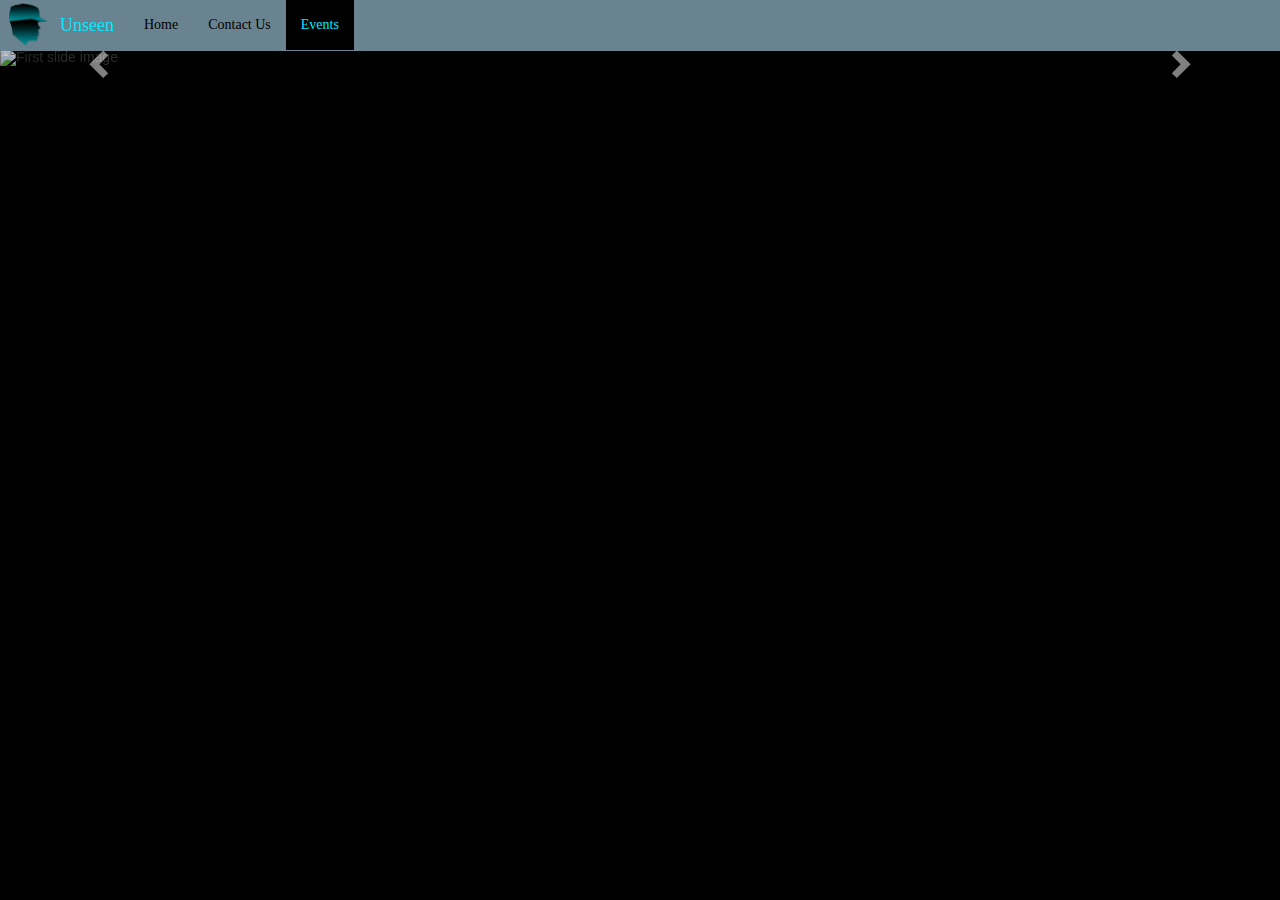
==== events.html @ 073b0ba0 "Add files via upload" ====
<!DOCTYPE html>
<html lang="en">
  <head>
    <meta charset="UTF-8">
	<meta http-equiv="X-UA-Compatible" content="IE=edge">
	<meta name="viewport" content="width=device-width, initial-scale=1">
    <title>UNSEEN</title>
    <!-- Bootstrap -->
	<!-- <link href="css/bootstrap.css" rel="stylesheet"> -->
	<link href="css/bootstrap-3.3.6.css" rel="stylesheet" type="text/css">
	<link href="css/yosemite.css" rel="stylesheet" type="text/css">
	<style type="text/css">
	body {
	background-color: #000000;
}
    </style>

	<!-- HTML5 shim and Respond.js for IE8 support of HTML5 elements and media queries -->
	<!-- WARNING: Respond.js doesn't work if you view the page via file:// -->
	<!--[if lt IE 9]>
		  <script src="https://oss.maxcdn.com/html5shiv/3.7.2/html5shiv.min.js"></script>
		  <script src="https://oss.maxcdn.com/respond/1.4.2/respond.min.js"></script>
		<![endif]-->
  <!--The following script tag downloads a font from the Adobe Edge Web Fonts server for use within the web page. We recommend that you do not modify it.--><script>var __adobewebfontsappname__="dreamweaver"</script><script src="http://use.edgefonts.net/kelly-slab:n4:default.js" type="text/javascript"></script>
</head>
  <body style="padding-top: 50px" background="black">
  <nav class="navbar navbar-default navbar-fixed-top">
    <div class="container-fluid">
      <!-- Brand and toggle get grouped for better mobile display -->
      <div class="navbar-header">
        <button type="button" class="navbar-toggle collapsed" data-toggle="collapse" data-target="#topFixedNavbar1" aria-expanded="false"><span class="sr-only">Toggle navigation</span>Menu <span class="glyphicon glyphicon-chevron-down"></span></button>
        <a class="navbar-brand" href="splash.html">Unseen</a></div>
      <!-- Collect the nav links, forms, and other content for toggling -->
      <div class="collapse navbar-collapse container" id="topFixedNavbar1">
        <ul class="nav navbar-nav">
          <li><a href="index.html">Home</a></li>
          <li><a href="contact.html">Contact Us</a></li>
			<li class="active"><a href="events.html">Events<span class="sr-only">(current)</span></a></li>
        </ul>
		</div>
	  </div>
	</nav>
  <div class="container-fluid">
    <div class="row" id="lake"><div id="carousel1" class="carousel slide" data-ride="carousel">
      <ol class="carousel-indicators">
        <li data-target="#carousel1" data-slide-to="0" class="active"></li>
        <li data-target="#carousel1" data-slide-to="1"></li>
        <li data-target="#carousel1" data-slide-to="2"></li>
      </ol>
      <div class="carousel-inner" role="listbox">
        <div class="item active"><img src="images/IMAGE1.JPG" alt="First slide image" class="center-block">
          <div class="carousel-caption">
            <h3>First Event</h3>
            <p></p>
          </div>
        </div>
        <div class="item"><img src="images/IMAGE2.JPG" alt="Second slide image" class="center-block">
          <div class="carousel-caption">
            <h3>Second Event</h3>
            <p></p>
          </div>
        </div>
        <div class="item"><img src="images/IMAGE3.JPG" alt="Third slide image" class="center-block">
          <div class="carousel-caption">
            <h3>Third event</h3>
            <p></p>
          </div>
        </div>
      </div>
      <a class="left carousel-control" href="#carousel1" role="button" data-slide="prev"><span class="glyphicon glyphicon-chevron-left" aria-hidden="true"></span><span class="sr-only">Previous</span></a><a class="right carousel-control" href="#carousel1" role="button" data-slide="next"><span class="glyphicon glyphicon-chevron-right" aria-hidden="true"></span><span class="sr-only">Next</span></a></div>
  </div>
    <section id="highlights" class="row">
      <div class="col-lg-11 col-lg-offset-1">
        <div class="row">
          <article class="col-sm-6"></article>
</div>
      </div>
    </section>
  </div>
<!-- jQuery (necessary for Bootstrap's JavaScript plugins) --> 
	<script src="js/jquery-1.11.3.min.js"></script>

	<!-- Include all compiled plugins (below), or include individual files as needed --> 
	<!-- <script src="js/bootstrap.js"></script> -->
  <script src="js/bootstrap-3.3.6.js"></script>
</body>
</html>
---- css/yosemite.css ----
@charset "UTF-8";
#form {
	position: absolute;
	top: 20%;
	left: 30%;
	color: #38A2B5;
	font-family: kelly-slab;
	font-weight: 400;
	font-size: 2.5em;
	font-style: normal;
	display: block;
	right: auto;
	letter-spacing: normal;
	word-spacing: 0px;
	text-align: left;
	text-shadow: -4px 5px 2px #000000;
	-webkit-box-shadow: 0 0;
	box-shadow: 0 0;
}
#CAR1 {
	position: absolute;
	top: 50%;
	right: 50%;
	left: 50%;
	bottom: 50%;
}
#article1 {
	position: absolute;
	top: 40%;
	left: 51%;
	font-family: kelly-slab;
	font-style: normal;
	font-weight: 400;
	color: #04E4FA;
	font-size: large;
	right: 10%;
}
#bg {
	position: relative;
}
#about {
	color: #0DDDFA;
	font-family: kelly-slab;
	font-style: normal;
	font-weight: 400;
	position: absolute;
	top: 25%;
	left: 50%;
	padding-top: 10px;
	padding-left: 10px;
	padding-bottom: 10px;
	padding-right: 10px;
}

@media screen and (min-width:649px) and (max-width:950px){
#lake h1 {
	font-size: 2em;
	}
}

.navbar-default {
	background-color: #698490;
	border-color: #698490;
	font-family: kelly-slab;
	font-style: normal;
	font-weight: 400;
}
.navbar-default .navbar-brand {
	color: #FFFFFF;
	background-image: url(../images/Soldier-Side_notext.png);
	background-repeat: no-repeat;
	background-size: 38px auto;
	padding-left: 60px;
	background-position: 10% 0%;
}
.navbar-default .navbar-brand:hover,
.navbar-default .navbar-brand:focus {
	color: #00e9ff;
	font-family: kelly-slab;
	font-style: normal;
	font-weight: 400;
}
.container-fluid .navbar-header .navbar-brand {
}
#logo {
}
.navbar-default .navbar-text {
  color: #000000;
}
.navbar-default .navbar-nav > li > a {
  color: #000000;
}
.navbar-default .navbar-nav > li > a:hover,
.navbar-default .navbar-nav > li > a:focus {
  color: #00e9ff;
}
.navbar-default .navbar-nav > li > .dropdown-menu {
}
.navbar-default .navbar-nav > li > .dropdown-menu > li > a {
  color: #000000;
}
.navbar-default .navbar-nav > li > .dropdown-menu > li > a:hover,
.navbar-default .navbar-nav > li > .dropdown-menu > li > a:focus {
  color: #00e9ff;
  background-color: #000000;
}
.navbar-default .navbar-nav > li > .dropdown-menu > li.divider {
  background-color: #000000;
}
.navbar-default .navbar-nav > .active > a,
.navbar-default .navbar-nav > .active > a:hover,
.navbar-default .navbar-nav > .active > a:focus {
  color: #00e9ff;
  background-color: #000000;
}
.navbar-default .navbar-nav > .open > a,
.navbar-default .navbar-nav > .open > a:hover,
.navbar-default .navbar-nav > .open > a:focus {
  color: #00e9ff;
  background-color: #000000;
}
.navbar-default .navbar-toggle {
  border-color: #000000;
}
.navbar-default .navbar-toggle:hover,
.navbar-default .navbar-toggle:focus {
  background-color: #000000;
}
.navbar-default .navbar-toggle .icon-bar {
  background-color: #000000;
}
.navbar-default .navbar-collapse,
.navbar-default .navbar-form {
  border-color: #000000;
}
.navbar-default .navbar-link {
  color: #000000;
}
.navbar-default .navbar-link:hover {
  color: #00e9ff;
}
.container-fluid .row .img-responsive {
}
#smoke1 {
	width: 100%;
	opacity: 1;
	z-index: -100;
	left: 0px;
	top: 0px;
	display: block;
	position: static;
}
form format {
	position: absolute;
}


@media (max-width:649px){
  .navbar-default .navbar-nav .open .dropdown-menu > li > a {
    color: #000000;
  }
  .navbar-default .navbar-nav .open .dropdown-menu > li > a:hover,
  .navbar-default .navbar-nav .open .dropdown-menu > li > a:focus {
    color: #00e9ff;
  }
  .navbar-default .navbar-nav .open .dropdown-menu > .active > a,
  .navbar-default .navbar-nav .open .dropdown-menu > .active > a:hover,
  .navbar-default .navbar-nav .open .dropdown-menu > .active > a:focus {
	color: #00E5FA;
	background-color: #000000;
  }
.navbar-toggle {
	color: #FFFFFF;
}
#lake h1 {
	font-size: 2em;
	bottom: 0px;
}
#aboutsmall {
	font-size: 1.5em;
	color: #06E4FA;
	position: absolute;
	top: 21%;
	left: 50%;
}
#article1small {
	position: absolute;
	top: 33%;
	left: 50%;
	color: #06E4FA;
	font-family: kelly-slab;
	font-style: normal;
	font-weight: 400;
}
}
#lake {
	position: relative;
}
#lake h1 {
	position: absolute;
	color: #FFFFFF;
	font-family: Impact, Haettenschweiler, "Franklin Gothic Bold", "Arial Black", sans-serif;
	font-size: 4em;
	text-shadow: 2px 2px 5px #5D5D5D;
	left: 8%;
	bottom: 9%;
}
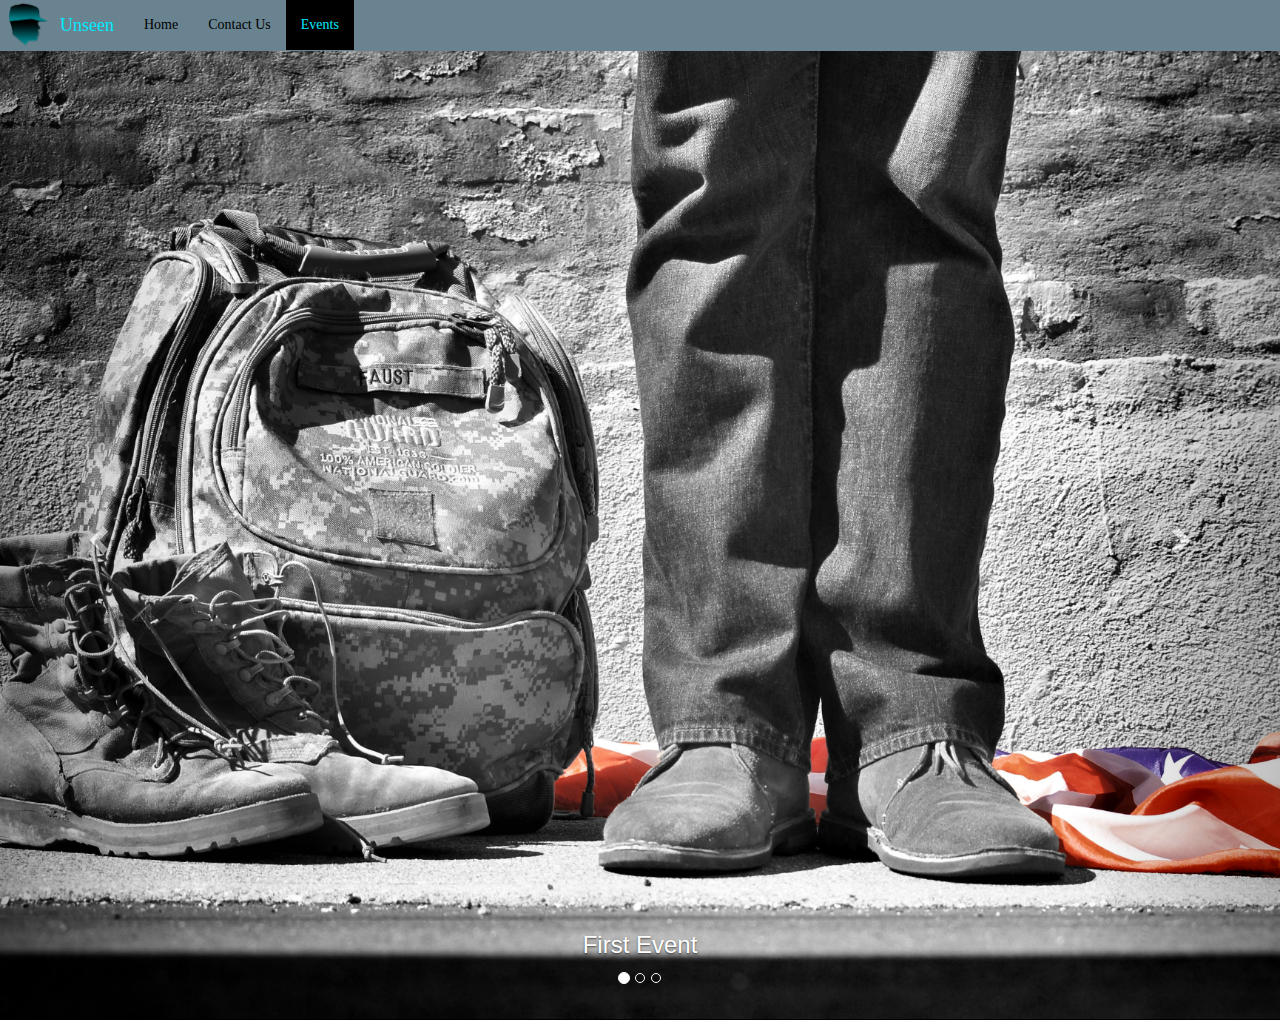
==== commit e1647b14: "Update events.html" ====
--- a/events.html
+++ b/events.html
@@ -48,19 +48,19 @@
         <li data-target="#carousel1" data-slide-to="2"></li>
       </ol>
       <div class="carousel-inner" role="listbox">
-        <div class="item active"><img src="images/IMAGE1.JPG" alt="First slide image" class="center-block">
+        <div class="item active"><img src="images/IMAGE1.jpg" alt="First slide image" class="center-block">
           <div class="carousel-caption">
             <h3>First Event</h3>
             <p></p>
           </div>
         </div>
-        <div class="item"><img src="images/IMAGE2.JPG" alt="Second slide image" class="center-block">
+        <div class="item"><img src="images/IMAGE2.jpg" alt="Second slide image" class="center-block">
           <div class="carousel-caption">
             <h3>Second Event</h3>
             <p></p>
           </div>
         </div>
-        <div class="item"><img src="images/IMAGE3.JPG" alt="Third slide image" class="center-block">
+        <div class="item"><img src="images/IMAGE3.jpg" alt="Third slide image" class="center-block">
           <div class="carousel-caption">
             <h3>Third event</h3>
             <p></p>
@@ -84,4 +84,4 @@
 	<!-- <script src="js/bootstrap.js"></script> -->
   <script src="js/bootstrap-3.3.6.js"></script>
 </body>
-</html>+</html>
